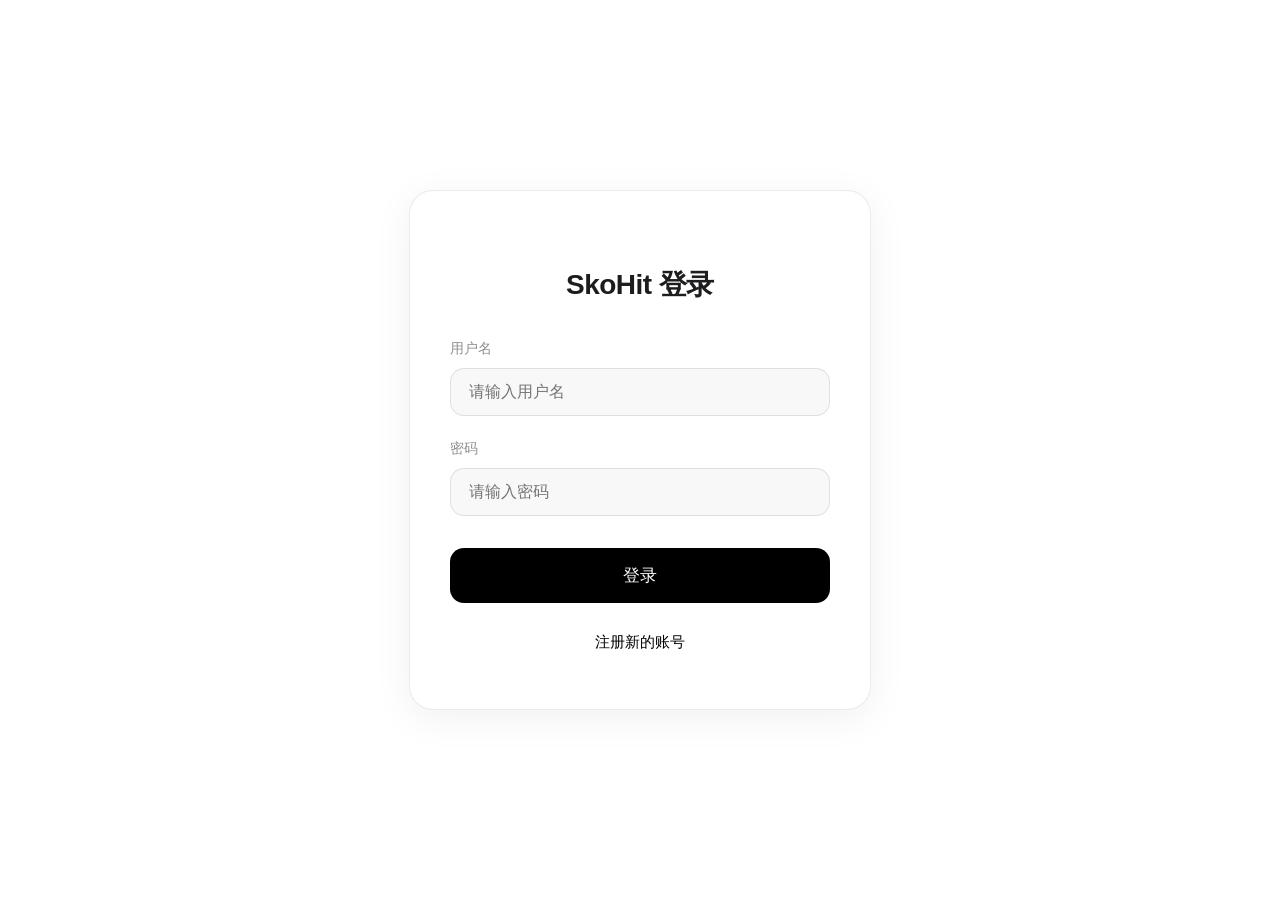
==== templates/login.html @ a6efc5bb "Initial commit: SkoHit Music project with README" ====
<!DOCTYPE html>
<html lang="zh-CN">
<head>
    <meta charset="UTF-8">
    <meta name="viewport" content="width=device-width, initial-scale=1.0">
    <title>SkoHit Music</title>
    <style>
        body {
            margin: 0;
            padding: 0;
            font-family: -apple-system, BlinkMacSystemFont, "Segoe UI", Roboto, "Helvetica Neue", Arial, sans-serif;
            background-color: #ffffff; /* Pure white */
            display: flex;
            justify-content: center;
            align-items: center;
            height: 100vh;
            color: #1d1d1f;
        }
        
        .login-container {
            background: #ffffff;
            padding: 56px 40px; /* More padding for the Apple aesthetic */
            border-radius: 24px; /* More rounded */
            box-shadow: 0 8px 40px rgba(0, 0, 0, 0.06); /* Softer shadow */
            width: 100%;
            max-width: 380px; /* Slightly wider */
            text-align: center;
            transition: all 0.3s ease;
            border: 1px solid rgba(0, 0, 0, 0.08); /* Subtle border */
        }

        h1 {
            font-weight: 700; /* Bolder weight */
            margin-bottom: 36px; /* More space */
            color: #1d1d1f;
            font-size: 28px;
            letter-spacing: -0.5px; /* Tighter letter spacing */
        }

        .form-group {
            margin-bottom: 24px; /* More space between fields */
            text-align: left;
        }

        label {
            display: block;
            margin-bottom: 10px; /* More space */
            font-size: 14px;
            color: #8e8e93; /* Apple's secondary text color */
            font-weight: 500;
        }

        input {
            width: 100%;
            padding: 14px 18px; /* Larger input fields */
            border: 1px solid rgba(0, 0, 0, 0.1); /* Subtle border */
            border-radius: 14px; /* More rounded */
            font-size: 16px;
            box-sizing: border-box;
            outline: none;
            transition: all 0.2s;
            background-color: #f8f8f8; /* Slight gray background */
        }

        input:focus {
            border-color: #000000; /* Black when focused */
            background-color: #ffffff; /* White when focused */
            box-shadow: 0 0 0 3px rgba(0, 0, 0, 0.1); /* Focus ring */
        }

        button {
            width: 100%;
            padding: 16px;
            background-color: #000000; /* Black for primary button */
            color: white;
            border: none;
            border-radius: 14px; /* More rounded */
            font-size: 17px;
            font-weight: 500;
            cursor: pointer;
            transition: all 0.2s;
            margin-top: 8px; /* Less space above button */
        }

        button:hover {
            background-color: #2c2c2e; /* Slightly lighter black on hover */
            transform: scale(1.01); /* Subtle scaling */
        }

        .toggle-text {
            margin-top: 28px; /* More space */
            font-size: 15px;
            color: #8e8e93; /* Secondary text color */
            line-height: 1.5; /* Better readability */
        }

        .toggle-text a {
            color: #000000; /* Black for links */
            text-decoration: none;
            font-weight: 500;
            position: relative;
        }

        .toggle-text a::after {
            content: '';
            position: absolute;
            bottom: 0;
            left: 0;
            width: 100%;
            height: 1px;
            background-color: #000000;
            transform: scaleX(0);
            transition: transform 0.2s ease;
        }

        .toggle-text a:hover::after {
            transform: scaleX(1);
        }

        .hidden {
            display: none;
        }
        
        .error-msg {
            color: #ff3b30;
            font-size: 14px;
            margin-bottom: 15px;
            display: none;
            text-align: center;
            padding: 8px;
            background-color: rgba(255, 59, 48, 0.1);
            border-radius: 10px;
        }
    </style>
</head>
<body>

    <div class="login-container" id="login-card">
        <h1>SkoHit 登录</h1>
        <div class="error-msg" id="login-error"></div>
        <div class="form-group">
            <label>用户名</label>
            <input type="text" id="login-username" placeholder="请输入用户名">
        </div>
        <div class="form-group">
            <label>密码</label>
            <input type="password" id="login-password" placeholder="请输入密码">
        </div>
        <button onclick="handleLogin()">登录</button>
        <div class="toggle-text">
            <a onclick="toggleView()">注册新的账号</a>
        </div>
    </div>

    <div class="login-container hidden" id="register-card">
        <h1>SkoHit 注册</h1>
        <div class="error-msg" id="register-error"></div>
        <div class="form-group">
            <label>用户名</label>
            <input type="text" id="reg-username" placeholder="设置用户名">
        </div>
        <div class="form-group">
            <label>密码</label>
            <input type="password" id="reg-password" placeholder="设置密码">
        </div>
        <div class="form-group">
            <label>确认密码</label>
            <input type="password" id="reg-confirm" placeholder="再次输入密码">
        </div>
        <button onclick="handleRegister()">注册</button>
        <div class="toggle-text">
            <a onclick="toggleView()">返回登录页面</a>
        </div>
    </div>

    <script>
        function toggleView() {
            document.getElementById('login-card').classList.toggle('hidden');
            document.getElementById('register-card').classList.toggle('hidden');
            clearErrors();
        }
        
        function clearErrors() {
            document.getElementById('login-error').style.display = 'none';
            document.getElementById('register-error').style.display = 'none';
        }

        async function handleLogin() {
            const username = document.getElementById('login-username').value;
            const password = document.getElementById('login-password').value;
            
            if(!username || !password) {
                showError('login', '请填写所有字段');
                return;
            }

            const res = await fetch('/login', {
                method: 'POST',
                headers: {'Content-Type': 'application/json'},
                body: JSON.stringify({username, password})
            });
            const data = await res.json();
            
            if(data.success) {
                window.location.href = '/';
            } else {
                showError('login', data.message);
            }
        }

        async function handleRegister() {
            const username = document.getElementById('reg-username').value;
            const password = document.getElementById('reg-password').value;
            const confirm = document.getElementById('reg-confirm').value;

            if(!username || !password || !confirm) {
                showError('register', '请填写所有字段');
                return;
            }

            const res = await fetch('/register', {
                method: 'POST',
                headers: {'Content-Type': 'application/json'},
                body: JSON.stringify({username, password, confirm_password: confirm})
            });
            const data = await res.json();
            
            if(data.success) {
                alert('注册成功，请登录');
                toggleView();
            } else {
                showError('register', data.message);
            }
        }

        function showError(type, msg) {
            const el = document.getElementById(type + '-error');
            el.innerText = msg;
            el.style.display = 'block';
        }
    </script>
</body>
</html>
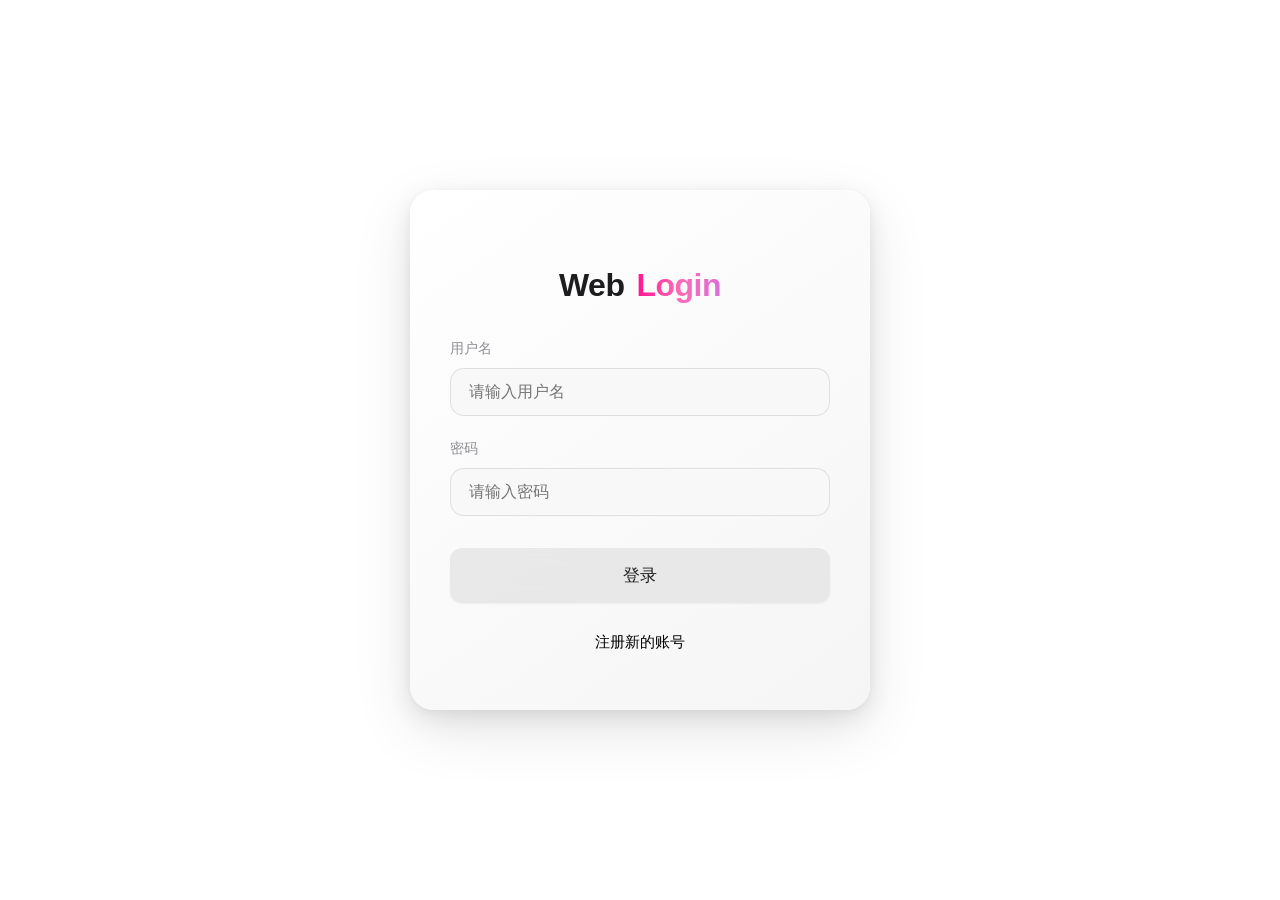
==== commit 2c2ca8e7: "优化登录页面样式：添加立体效果、亚克力按钮、渐变标题和Logo" ====
--- a/templates/login.html
+++ b/templates/login.html
@@ -18,23 +18,60 @@
         }
         
         .login-container {
-            background: #ffffff;
-            padding: 56px 40px; /* More padding for the Apple aesthetic */
-            border-radius: 24px; /* More rounded */
-            box-shadow: 0 8px 40px rgba(0, 0, 0, 0.06); /* Softer shadow */
-            width: 100%;
-            max-width: 380px; /* Slightly wider */
+            padding: 56px 40px;
+            border-radius: 24px;
+            width: 100%;
+            max-width: 380px;
             text-align: center;
             transition: all 0.3s ease;
-            border: 1px solid rgba(0, 0, 0, 0.08); /* Subtle border */
+            position: relative;
+            overflow: hidden;
+        }
+
+        /* 立体效果 - 多层阴影 */
+        .login-container {
+            background: linear-gradient(145deg, #ffffff 0%, #f5f5f5 100%);
+            box-shadow: 
+                0 20px 60px rgba(0, 0, 0, 0.1),
+                0 8px 25px rgba(0, 0, 0, 0.08),
+                0 2px 8px rgba(0, 0, 0, 0.04),
+                inset 0 1px 0 rgba(255, 255, 255, 0.8);
+        }
+
+        /* 悬停时增强立体效果 */
+        .login-container:hover {
+            transform: translateY(-2px);
+            box-shadow: 
+                0 30px 80px rgba(0, 0, 0, 0.12),
+                0 12px 35px rgba(0, 0, 0, 0.1),
+                0 4px 12px rgba(0, 0, 0, 0.05),
+                inset 0 1px 0 rgba(255, 255, 255, 0.8);
         }
 
         h1 {
             font-weight: 700; /* Bolder weight */
             margin-bottom: 36px; /* More space */
             color: #1d1d1f;
-            font-size: 28px;
+            font-size: 32px;
             letter-spacing: -0.5px; /* Tighter letter spacing */
+            display: flex;
+            align-items: center;
+            justify-content: center;
+            gap: 12px;
+        }
+
+        .logo-img {
+            width: 64px;
+            height: 64px;
+            border-radius: 16px;
+            object-fit: cover;
+        }
+
+        h1 .gradient-text {
+            background: linear-gradient(90deg, #ff1493, #ff69b4, #da70d6);
+            -webkit-background-clip: text;
+            -webkit-text-fill-color: transparent;
+            background-clip: text;
         }
 
         .form-group {
@@ -71,20 +108,23 @@
         button {
             width: 100%;
             padding: 16px;
-            background-color: #000000; /* Black for primary button */
-            color: white;
+            background: rgba(230, 230, 230, 0.85); /* 亚克力效果 - 浅灰半透明 */
+            color: #1d1d1f;
             border: none;
-            border-radius: 14px; /* More rounded */
+            border-radius: 12px;
             font-size: 17px;
             font-weight: 500;
             cursor: pointer;
             transition: all 0.2s;
-            margin-top: 8px; /* Less space above button */
+            margin-top: 8px;
+            backdrop-filter: blur(10px);
+            -webkit-backdrop-filter: blur(10px);
+            box-shadow: 0 1px 2px rgba(0, 0, 0, 0.05);
         }
 
         button:hover {
-            background-color: #2c2c2e; /* Slightly lighter black on hover */
-            transform: scale(1.01); /* Subtle scaling */
+            background: rgba(210, 210, 210, 0.9);
+            transform: scale(1.01);
         }
 
         .toggle-text {
@@ -136,7 +176,7 @@
 <body>
 
     <div class="login-container" id="login-card">
-        <h1>SkoHit 登录</h1>
+        <h1><img src="/static/logo.png" alt="logo" class="logo-img" onerror="this.style.display='none'">Web <span class="gradient-text">Login</span></h1>
         <div class="error-msg" id="login-error"></div>
         <div class="form-group">
             <label>用户名</label>
@@ -153,7 +193,7 @@
     </div>
 
     <div class="login-container hidden" id="register-card">
-        <h1>SkoHit 注册</h1>
+        <h1><img src="/static/logo.png" alt="logo" class="logo-img" onerror="this.style.display='none'">Web <span class="gradient-text">Register</span></h1>
         <div class="error-msg" id="register-error"></div>
         <div class="form-group">
             <label>用户名</label>
@@ -238,6 +278,7 @@
             el.innerText = msg;
             el.style.display = 'block';
         }
+
     </script>
 </body>
 </html>
